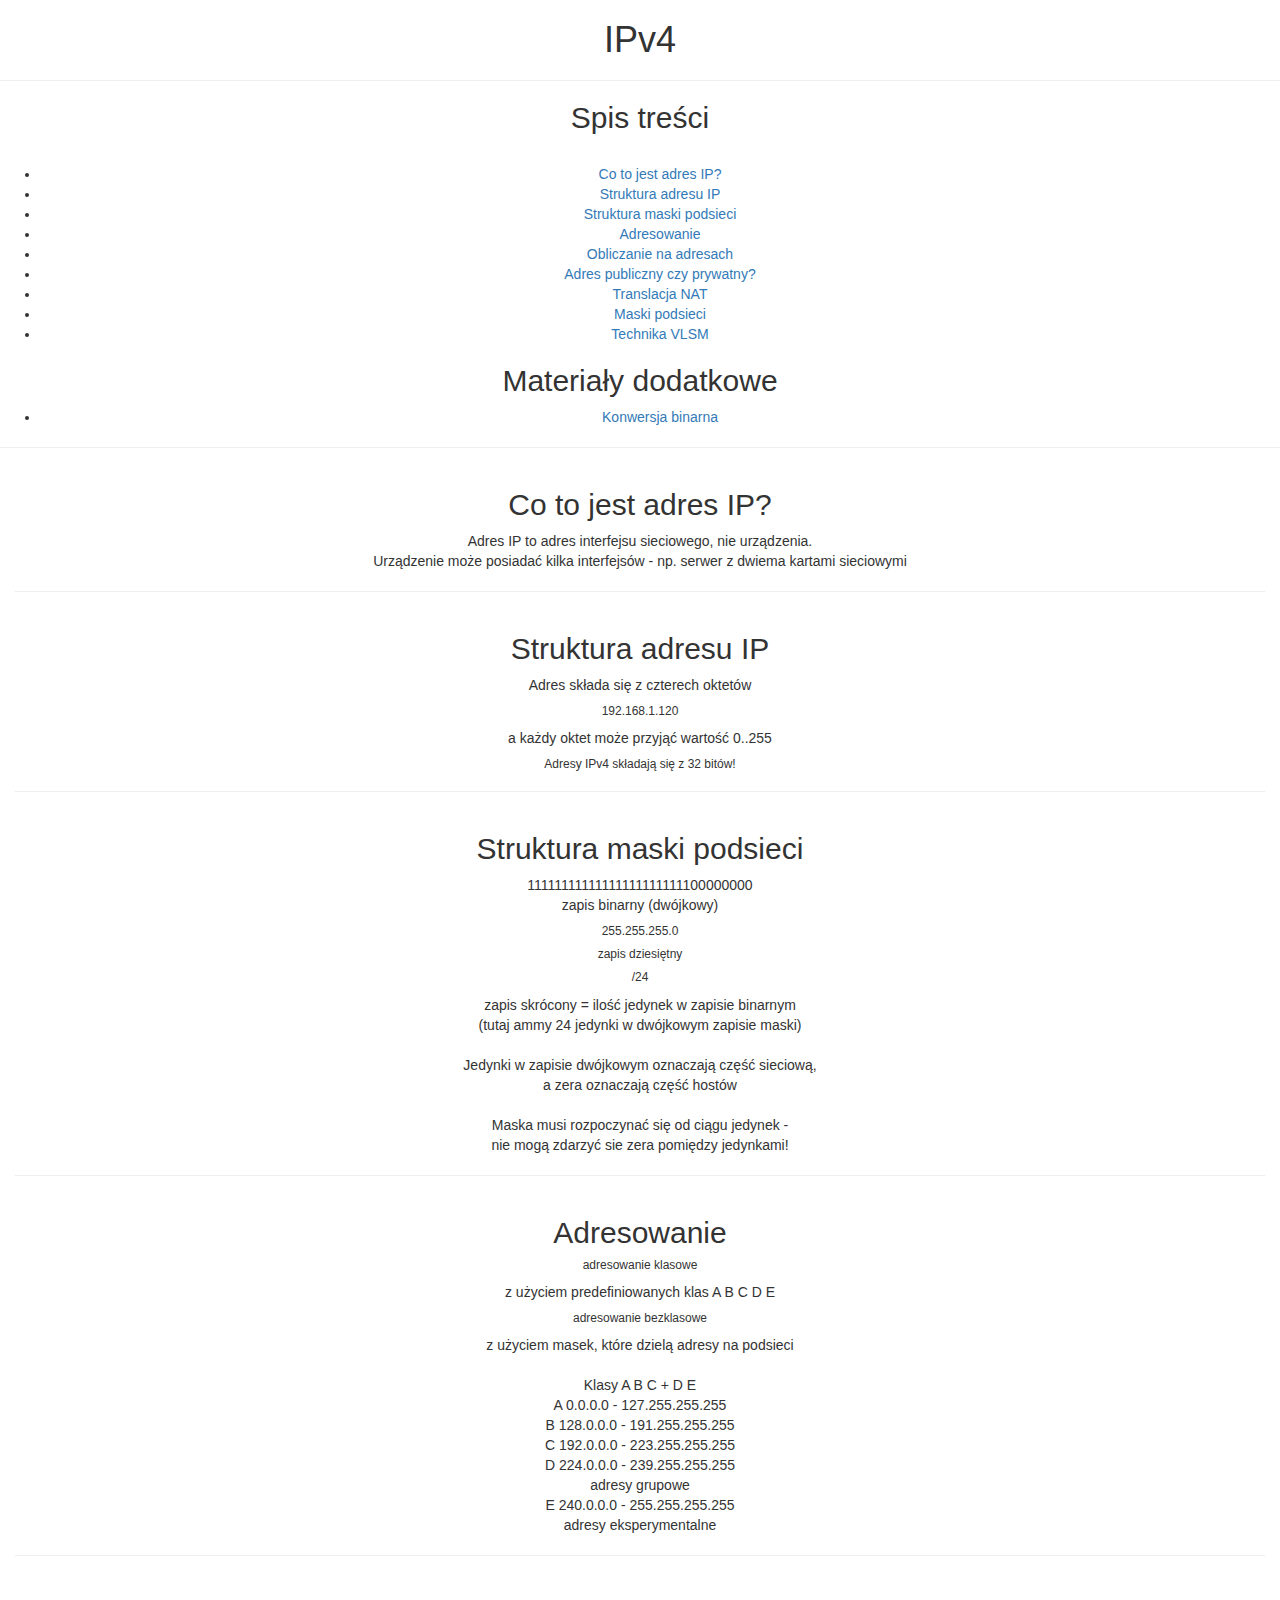
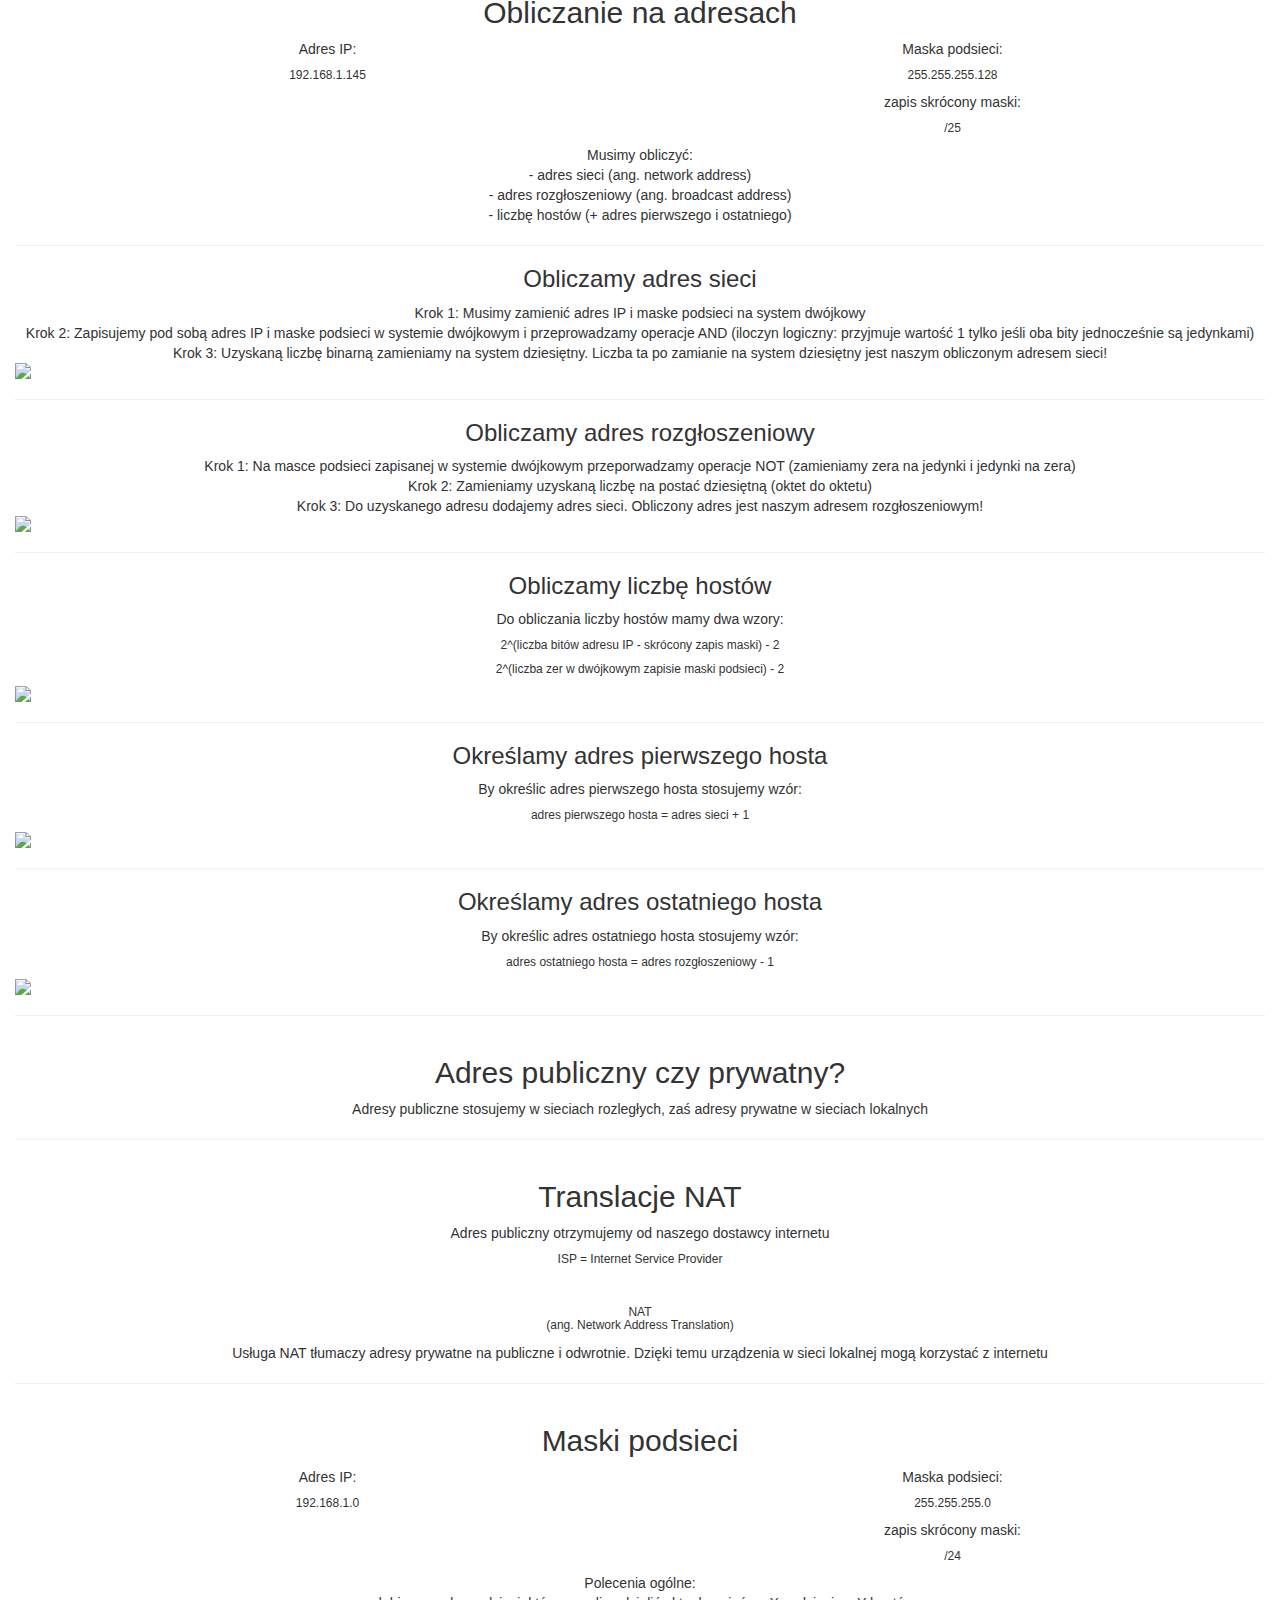
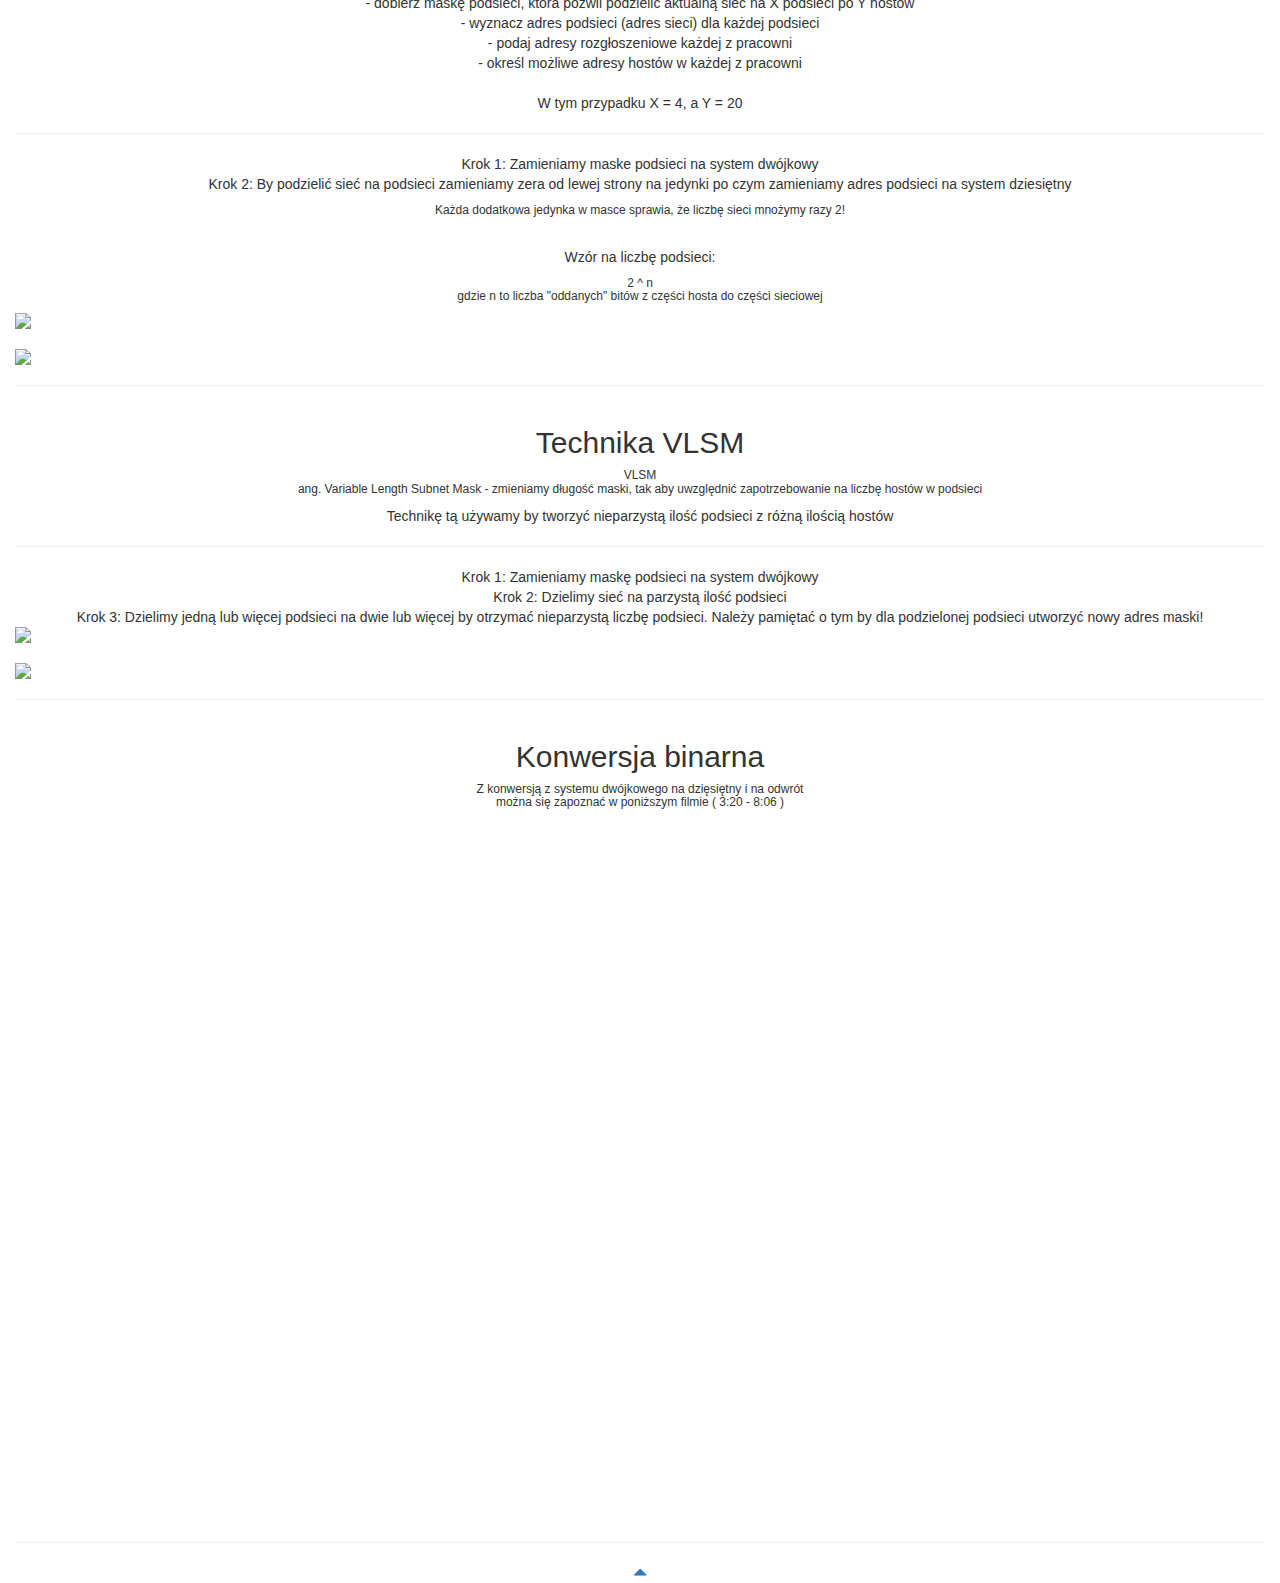
==== IPv4/index.html @ 038e9687 "IPv4 fix" ====
<!DOCTYPE html>
<html>
<head lang="pl">
	<meta charset="utf-8">
    <meta http-equiv="X-UA-Compatible" content="IE=edge">
    <meta name="viewport" content="width=device-width, initial-scale=1">
    <title>IPv4</title>

    <link rel="stylesheet" href="https://maxcdn.bootstrapcdn.com/bootstrap/3.3.5/css/bootstrap.min.css">
    <!-- <link rel="stylesheet" href="https://maxcdn.bootstrapcdn.com/font-awesome/4.4.0/css/font-awesome.min.css"> -->
    <link rel="stylesheet" type="text/css" href="style.css">

    <script src="https://code.jquery.com/jquery-3.1.1.min.js" integrity="sha256-hVVnYaiADRTO2PzUGmuLJr8BLUSjGIZsDYGmIJLv2b8=" crossorigin="anonymous"></script>
</head>
<body>
	<div id="mainWrapper" class="text-center">
		<div id="header">
			<h1>IPv4</h1>
			<hr class="gradient">
			<h2>Spis treści</h2>
			<br>
			<ul>
				<li><a href="#adres">Co to jest adres IP?</a></li>
				<li><a href="#strukturaAdresu">Struktura adresu IP</a></li>
				<li><a href="#strukturaMaski">Struktura maski podsieci</a></li>
				<li><a href="#adresowanie">Adresowanie</a></li>
				<li><a href="#obliczanie">Obliczanie na adresach</a></li>
				<li><a href="#rodzajAdresow">Adres publiczny czy prywatny?</a></li>
				<li><a href="#nat">Translacja NAT</a></li>
				<li><a href="#maskiPodsieci">Maski podsieci</a></li>
				<li><a href="#vlsm">Technika VLSM</a></li>
			</ul>
			<h2>Materiały dodatkowe</h2>
			<ul>
				<li><a href="#konwersjaBinarna">Konwersja binarna</a></li>
			</ul>
		</div>
		<hr class="gradient">
		<div id="adres" class="col-xs-12">
			<h2>Co to jest adres IP?</h2>
			<p><span class="royalblue">Adres IP to adres interfejsu sieciowego</span>, nie urządzenia.<br>Urządzenie może posiadać kilka interfejsów - np. serwer z dwiema kartami sieciowymi</p>
			<hr class="gradient">
		</div>
		<div id="strukturaAdresu" class="col-xs-12">
			<h2>Struktura adresu IP</h2>
			<p>Adres składa się z czterech <span class="royalblue">oktetów</span>
			<h6>192.168.1.120</h6>
			a każdy <span class="royalblue">oktet</span> może przyjąć wartość <span class="royalblue">0..255</span>
			<h6>Adresy IPv4 składają się z 32 bitów!</h6></p>
			<hr class="gradient">
		</div>
		<div id="strukturaMaski" class="col-xs-12">
			<h2>Struktura maski podsieci</h2>
			<p>11111111111111111111111100000000
			<br>
			<span class="royalblue">zapis binarny (dwójkowy)</span>
			<h6>255.255.255.0<h6>
			<span class="royalblue">zapis dziesiętny</span>
			<h6>/24</h6>
			<span class="royalblue">zapis skrócony = ilość jedynek w zapisie binarnym<br>(tutaj ammy 24 jedynki w dwójkowym zapisie maski)</span>
			<br><br>
			Jedynki w zapisie dwójkowym oznaczają <span class="royalblue">część sieciową</span>,<br>
			a zera oznaczają <span class="royalblue">część hostów</span>
			<br><br>
			Maska musi rozpoczynać się od <span class="royalblue">ciągu jedynek</span> -<br>
			nie mogą zdarzyć sie zera pomiędzy jedynkami!</p>
			<hr class="gradient">
		</div>
		<div id="adresowanie" class="col-xs-12">
			<h2>Adresowanie</h2>
			<p><h6>adresowanie klasowe</h6>
			z użyciem predefiniowanych klas A B C D E
			<br>
			<h6>adresowanie bezklasowe</h6>
			z użyciem masek, które dzielą adresy na podsieci
			<br><br>
			Klasy <span class="royalblue">A B C + D E</span>
			<br>
			<span class="royalblue">A</span> 0.0.0.0 - 127.255.255.255
			<br>
			<span class="royalblue">B</span> 128.0.0.0 - 191.255.255.255
			<br>
			<span class="royalblue">C</span> 192.0.0.0 - 223.255.255.255
			<br>
			<span class="royalblue">D</span> 224.0.0.0 - 239.255.255.255
			<br>
			<span class="royalblue">adresy grupowe</span>
			<br>
			<span class="royalblue">E</span> 240.0.0.0 - 255.255.255.255
			<br>
			<span class="royalblue">adresy eksperymentalne</span></p>
			<hr class="gradient">
		</div>
		<div id="obliczanie" class="col-xs-12">
			<h2>Obliczanie na adresach</h2>
			<div class="col-xs-6">
				<span class="royalblue">Adres IP:</span>
				<h6>192.168.1.145</h6>
			</div>
			<div class="col-xs-6">
				<span class="royalblue">Maska podsieci:<span>
				<h6>255.255.255.128</h6>
				<span class="royalblue">zapis skrócony maski:</span>
				<h6>/25</h6>
			</div>
			<p>Musimy obliczyć:
			<br>
			- adres sieci (<span class="royalblue">ang.</span> network address)</br>
			- adres rozgłoszeniowy (<span class="royalblue">ang.</span> broadcast address)</br>
			- liczbę hostów (+ adres pierwszego i ostatniego)</br>
			</p>
			<hr class="gradientSmall">
			<h3>Obliczamy adres sieci</h3>
			<p>Krok 1: Musimy zamienić adres IP i maske podsieci na system dwójkowy
			<br>
			Krok 2: Zapisujemy pod sobą adres IP i maske podsieci w systemie dwójkowym i przeprowadzamy operacje <span class="royalblue">AND</span> (iloczyn logiczny: <span class="royalblue">przyjmuje wartość 1 tylko jeśli oba bity jednocześnie są jedynkami</span>)
			<br>
			Krok 3: Uzyskaną liczbę binarną zamieniamy na system dziesiętny. Liczba ta po zamianie na system dziesiętny jest naszym obliczonym adresem sieci!
			<img src="adres_sieci.jpg" class="img-responsive"></p>
			<hr class="gradientSmall">
			<h3>Obliczamy adres rozgłoszeniowy</h3>
			<p>Krok 1: Na masce podsieci zapisanej w systemie dwójkowym przeporwadzamy operacje <span class="royalblue">NOT</span> (zamieniamy <span class="royalblue">zera na jedynki</span> i <span class="royalblue">jedynki na zera</span>)
			<br>
			Krok 2: Zamieniamy uzyskaną liczbę na postać dziesiętną (<span class="royalblue">oktet do oktetu</span>)
			<br>
			Krok 3: Do uzyskanego adresu dodajemy adres sieci. Obliczony adres jest naszym adresem rozgłoszeniowym!
			<img src="adres_rozgloszeniowy.jpg" class="img-responsive"></p>
			<hr class="gradientSmall">
			<h3>Obliczamy liczbę hostów</h3>
			<p>Do obliczania liczby hostów mamy dwa wzory:
			<h6>2^(<span class="royalblue">liczba bitów adresu IP</span> - <span class="royalblue">skrócony zapis maski</span>) - 2</h6>
			<h6>2^(<span class="royalblue">liczba zer w dwójkowym zapisie maski podsieci</span>) - 2</h6>
			<img src="liczba_hostow.jpg" class="img-responsive"></p>
			<hr class="gradientSmall">
			<h3>Określamy adres pierwszego hosta</h3>
			<p>By określic adres pierwszego hosta stosujemy wzór:
			<h6><span class="royalblue">adres pierwszego hosta = adres sieci</span> + 1</h6>
			<img src="adres_pierwszego_hosta.jpg" class="img-responsive"></p>
			<hr class="gradientSmall">
			<h3>Określamy adres ostatniego hosta</h3>
			<p>By określic adres ostatniego hosta stosujemy wzór:
			<h6><span class="royalblue">adres ostatniego hosta = adres rozgłoszeniowy</span> - 1</h6>
			<img src="adres_ostatniego_hosta.jpg" class="img-responsive"></p>
			<hr class="gradient">
		</div>
		<div id="rodzajAdresow" class="col-xs-12">
			<h2>Adres publiczny czy prywatny?</h2>
			<p><span class="royalblue">Adresy publiczne</span> stosujemy w sieciach rozległych, zaś <span class="royalblue">adresy prywatne</span> w sieciach lokalnych</p>
			<hr class="gradient">
		</div>
		<div id="nat" class="col-xs-12">
			<h2>Translacje NAT</h2>
			<p><span class="royalblue">Adres publiczny otrzymujemy od naszego dostawcy internetu</span>
			<h6>ISP = I<span class="royalblue">nternet</span> S<span class="royalblue">ervice</span> P<span class="royalblue">rovider</span></h6>
			<br>
			<h6>NAT
			<br>
			<span class="royalblue">(ang.</span> N<span class="royalblue">etwork</span> A<span class="royalblue">ddress</span> T<span class="royalblue">ranslation)</span></h6>
			Usługa NAT tłumaczy adresy prywatne na publiczne i odwrotnie. Dzięki temu urządzenia w sieci lokalnej mogą korzystać z internetu</p>
			<hr class="gradient">
		</div>
		<div id="maskiPodsieci" class="col-xs-12">
			<h2>Maski podsieci</h2>
			<div class="col-xs-6">
				<span class="royalblue">Adres IP:</span>
				<h6>192.168.1.0</h6>
			</div>
			<div class="col-xs-6">
				<span class="royalblue">Maska podsieci:<span>
				<h6>255.255.255.0</h6>
				<span class="royalblue">zapis skrócony maski:</span>
				<h6>/24</h6>
			</div>
			<p>Polecenia ogólne:
			<br>
			- dobierz maskę podsieci, która pozwli podzielić aktualną sieć na <span class="royalblue">X</span> podsieci po <span class="royalblue">Y</span> hostów<br>
			- wyznacz adres podsieci (adres sieci) dla każdej podsieci
			<br>
			- podaj adresy rozgłoszeniowe każdej z pracowni
			<br>
			- określ możliwe adresy hostów w każdej z pracowni
			<br>
			<br>
			W tym przypadku <span class="royalblue">X</span> = 4, a <span class="royalblue">Y</span> = 20
			<hr class="gradientSmall">
			Krok 1: Zamieniamy maske podsieci na system dwójkowy
			<br>
			Krok 2: By podzielić sieć na podsieci zamieniamy zera od lewej strony na jedynki po czym zamieniamy adres podsieci na system dziesiętny
			<h6>Każda dodatkowa jedynka w masce sprawia, że liczbę sieci mnożymy razy <span class="royalblue">2</span>!</h6>
			<br>
			Wzór na liczbę podsieci:
			<h6>2 ^ n
			<br>
			<span class="royalblue">gdzie</span> n <span class="royalblue"> to liczba "oddanych" bitów z części hosta do części sieciowej</h6>
			<img src="maski_podsieci.jpg" class="img-responsive">
			<br>
			<img src="tabelka_podzialu_podsieci.jpg" class="img-responsive"></p>
			<hr class="gradient">
		</div>
		<div id="vlsm" class="col-xs-12">
			<h2>Technika VLSM</h2>
			<p><h6>VLSM
			<br>
			ang. Variable Length Subnet Mask - zmieniamy długość maski, <span class="royalblue">tak aby uwzględnić zapotrzebowanie</span> na liczbę hostów w podsieci</h6>
			Technikę tą używamy by tworzyć <span class="royalblue">nieparzystą ilość podsieci</span> z <span class="royalblue">różną ilością hostów</span>
			<hr class="gradientSmall">
			Krok 1: Zamieniamy maskę podsieci na system dwójkowy
			<br>
			Krok 2: Dzielimy sieć na parzystą ilość podsieci
			<br>
			Krok 3: Dzielimy jedną lub więcej podsieci na dwie lub więcej by otrzymać nieparzystą liczbę podsieci. Należy pamiętać o tym by dla podzielonej podsieci utworzyć nowy adres maski!
			<img src="vlsm_przyklad1.jpg" class="img-responsive">
			<br>
			<img src="vlsm_przyklad2.jpg" class="img-responsive"></p>
			<hr class="gradient">
		</div>
		<div id="konwersjaBinarna" class="col-xs-12">
			<h2>Konwersja binarna</h2>
			<h6>Z konwersją z systemu dwójkowego na dzięsiętny i na odwrót<br>można się zapoznać w poniższym filmie ( 3:20 - 8:06 )</h6>
			<div class="embed-responsive embed-responsive-16by9">
  				<iframe class="embed-responsive-item" src="https://www.youtube.com/embed/VUHwfugYFEA" frameborder="0" allowfullscreen></iframe>
			</div>
			<hr class="gradient">
		</div>
		<a href="#" id="scrollToTop"><span class="glyphicon glyphicon-triangle-top"></span></a>
	</div>
</body>
</html>
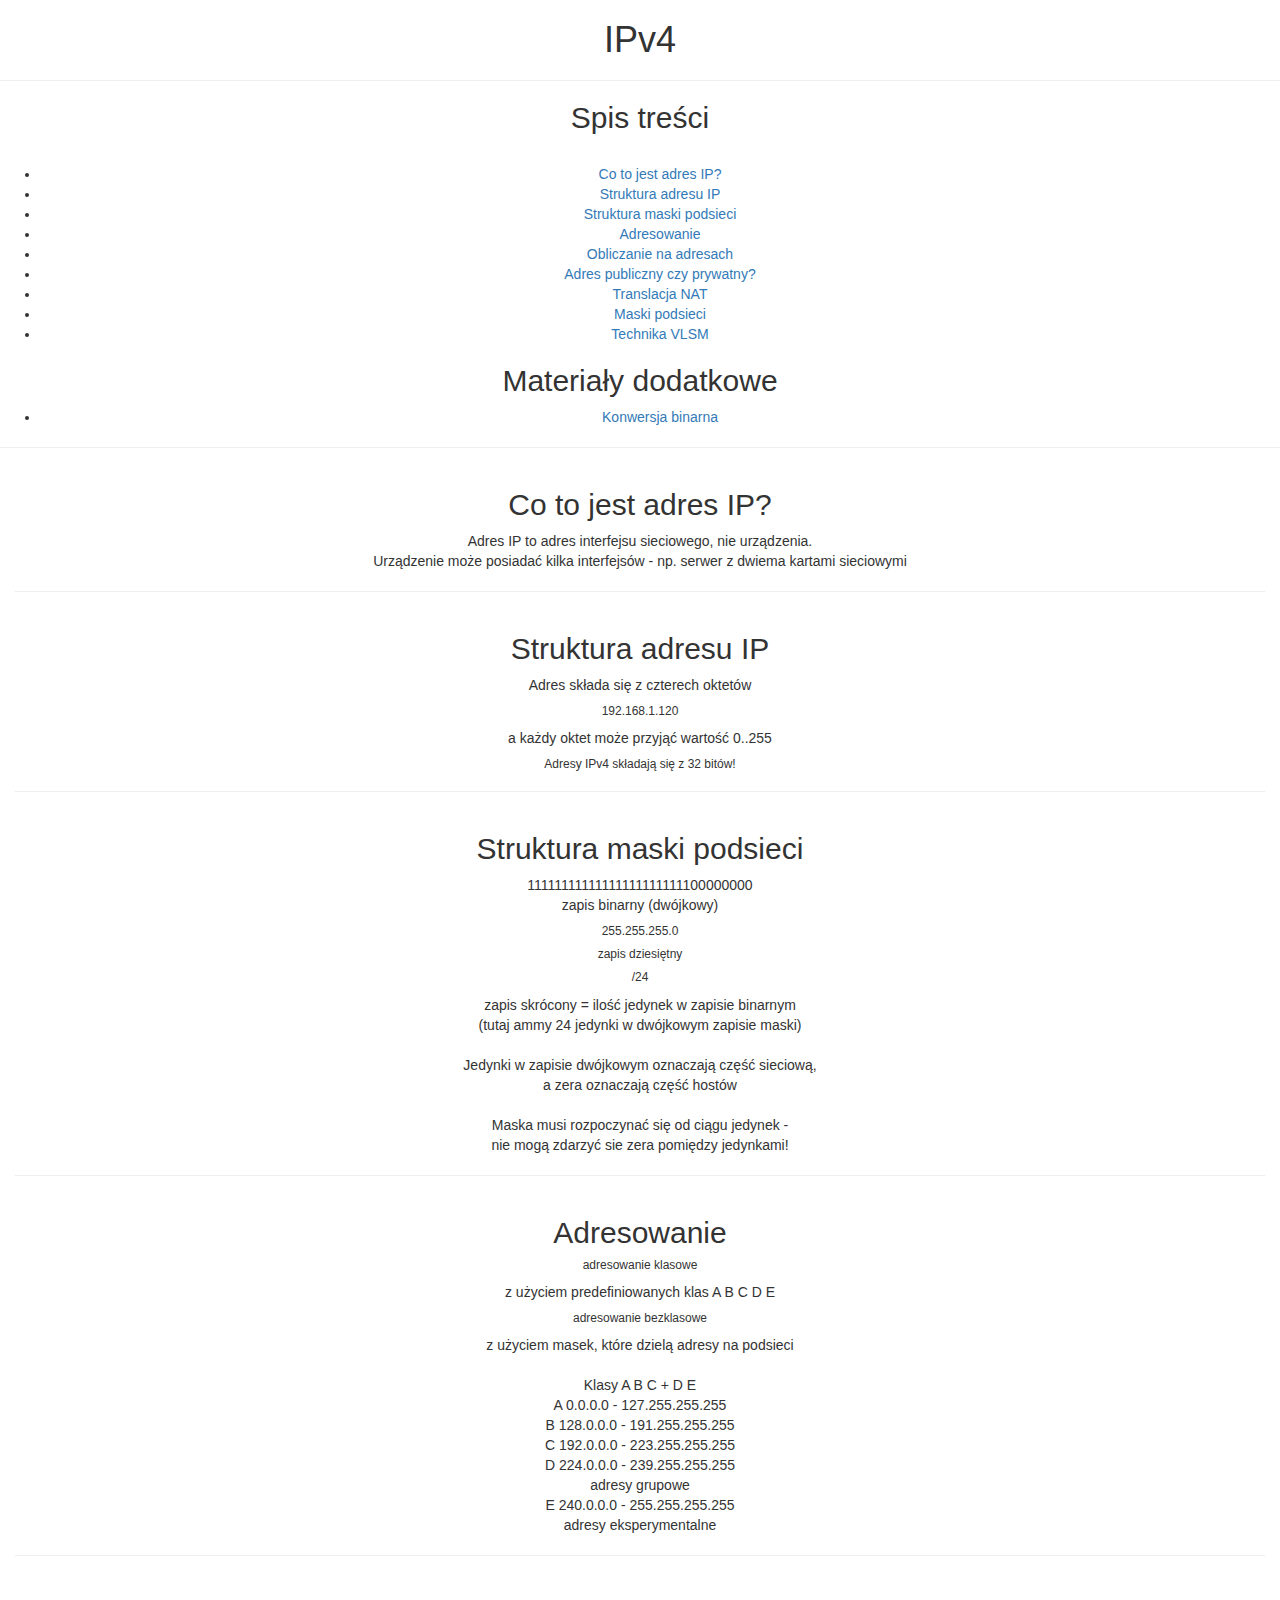
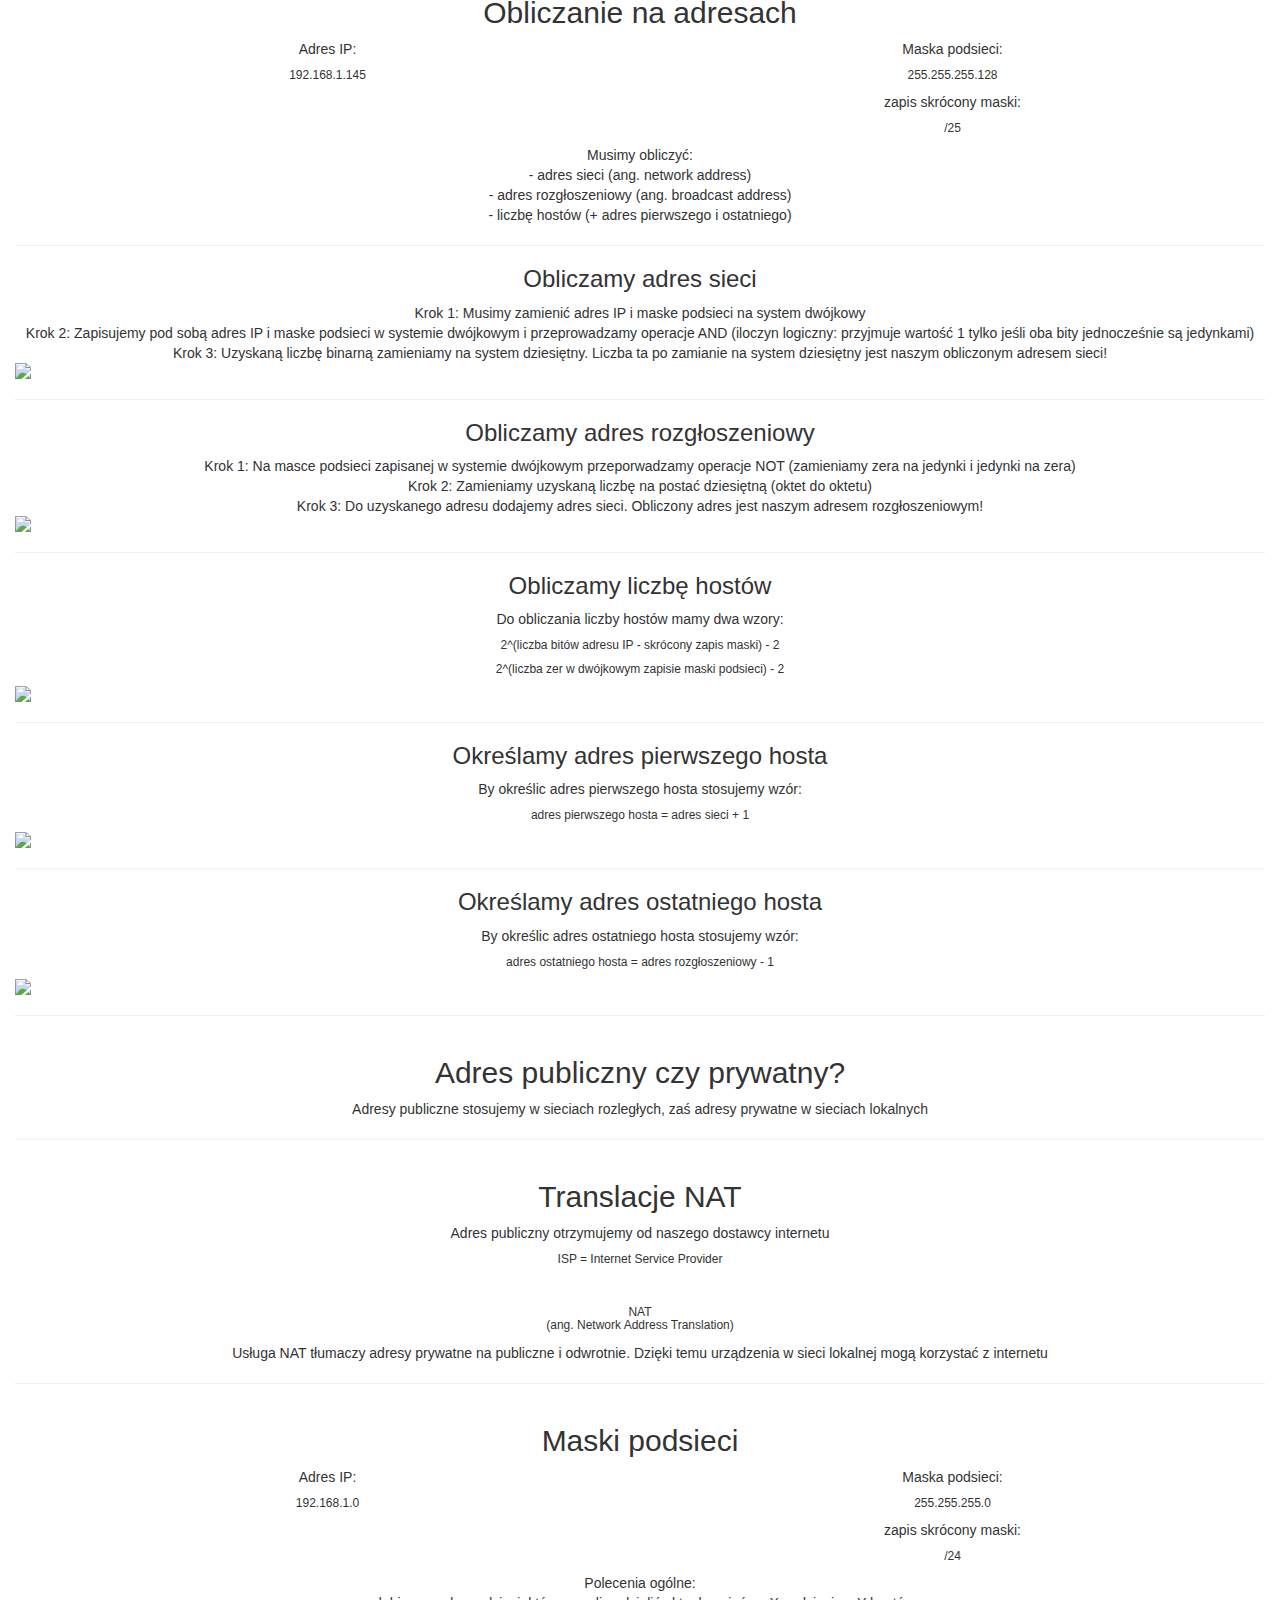
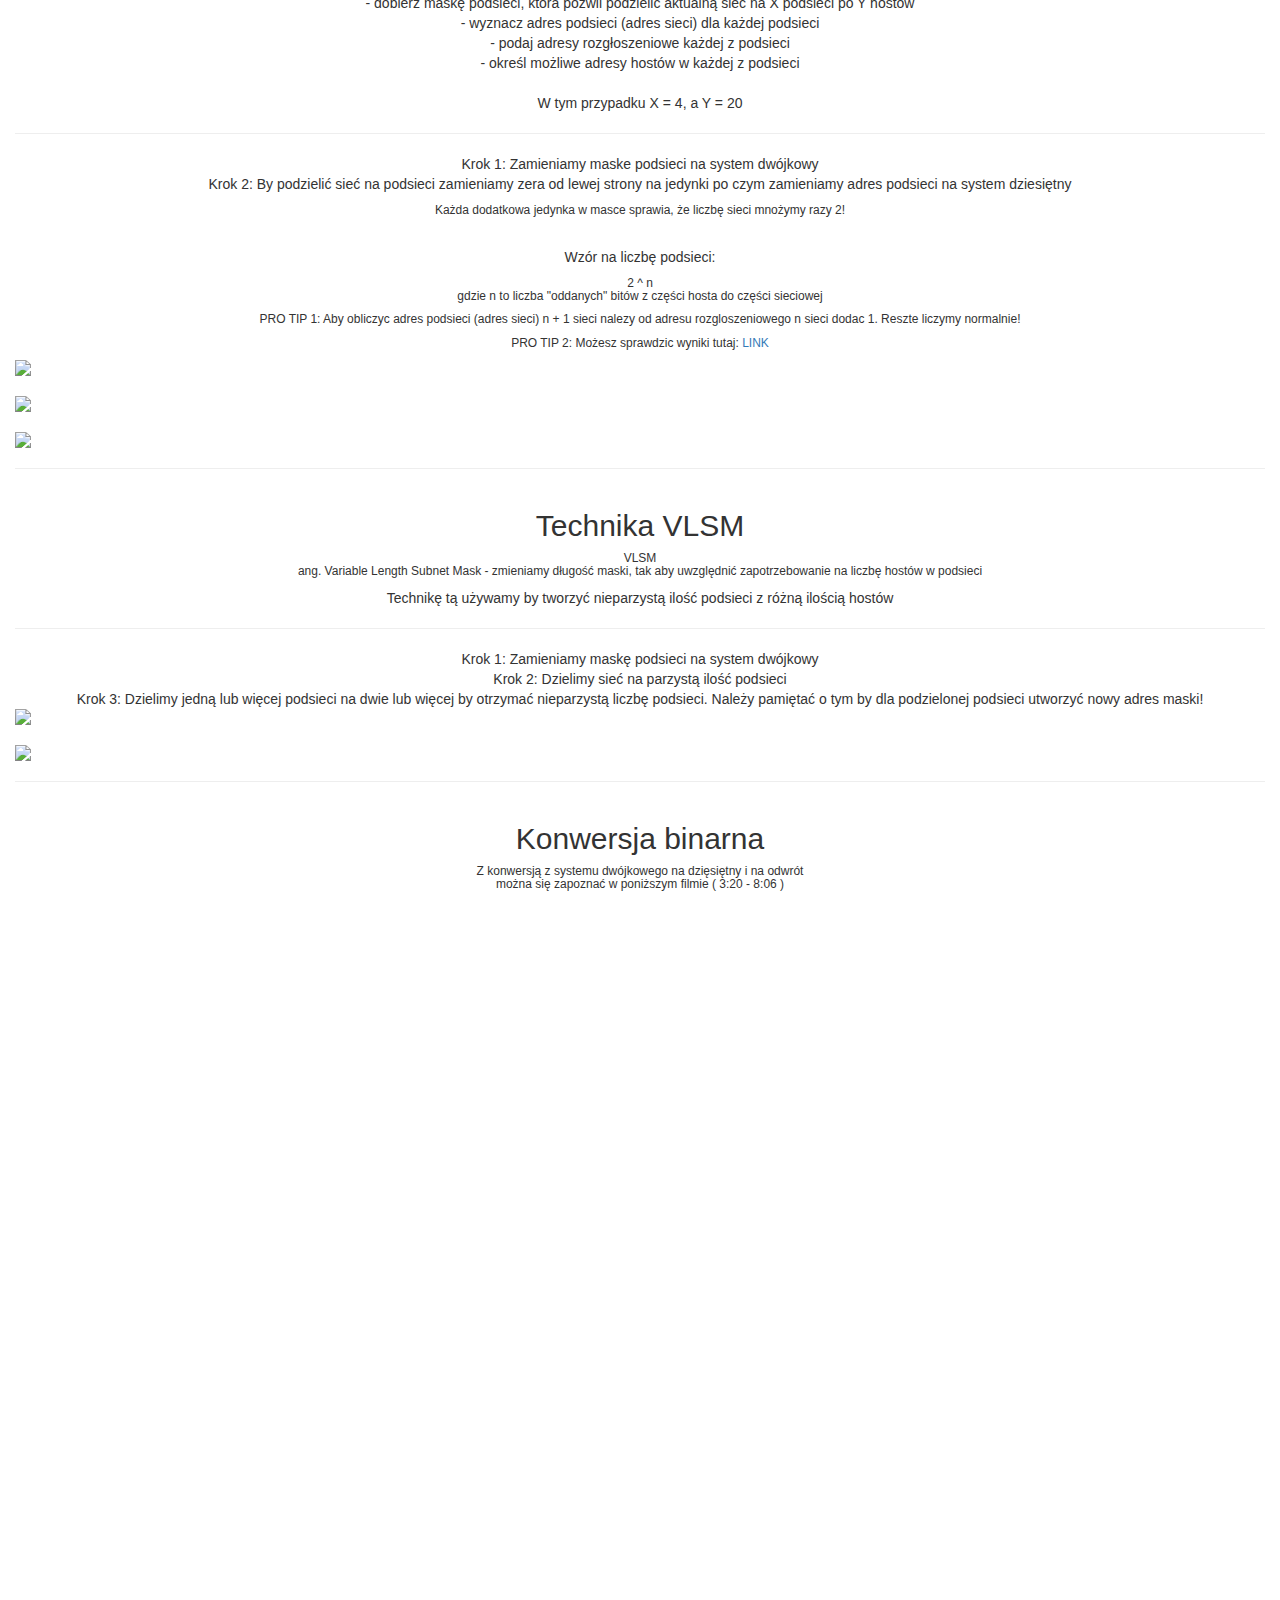
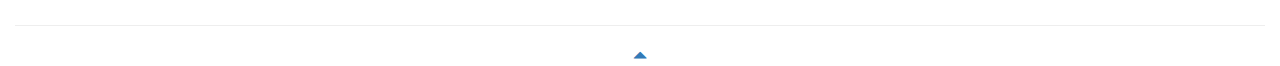
==== commit ada29000: "IPv4 fix" ====
--- a/IPv4/index.html
+++ b/IPv4/index.html
@@ -176,9 +176,9 @@
 			- dobierz maskę podsieci, która pozwli podzielić aktualną sieć na <span class="royalblue">X</span> podsieci po <span class="royalblue">Y</span> hostów<br>
 			- wyznacz adres podsieci (adres sieci) dla każdej podsieci
 			<br>
-			- podaj adresy rozgłoszeniowe każdej z pracowni
-			<br>
-			- określ możliwe adresy hostów w każdej z pracowni
+			- podaj adresy rozgłoszeniowe każdej z podsieci
+			<br>
+			- określ możliwe adresy hostów w każdej z podsieci
 			<br>
 			<br>
 			W tym przypadku <span class="royalblue">X</span> = 4, a <span class="royalblue">Y</span> = 20
@@ -192,7 +192,11 @@
 			<h6>2 ^ n
 			<br>
 			<span class="royalblue">gdzie</span> n <span class="royalblue"> to liczba "oddanych" bitów z części hosta do części sieciowej</h6>
-			<img src="maski_podsieci.jpg" class="img-responsive">
+			<h6>PRO TIP 1: Aby obliczyc adres podsieci (adres sieci) <span class="royalblue">n + 1</span> sieci nalezy od adresu rozgloszeniowego <span class="royalblue">n</span> sieci dodac 1. Reszte liczymy normalnie!</h6>
+			<h6>PRO TIP 2: Możesz sprawdzic wyniki tutaj: <a href="http://42.pl/ipcalc/" target="_blank">LINK</a></h6>
+			<img src="maski_podsieci0.jpg" class="img-responsive">
+			<br>
+			<img src="maski_podsieci1.jpg" class="img-responsive">
 			<br>
 			<img src="tabelka_podzialu_podsieci.jpg" class="img-responsive"></p>
 			<hr class="gradient">
